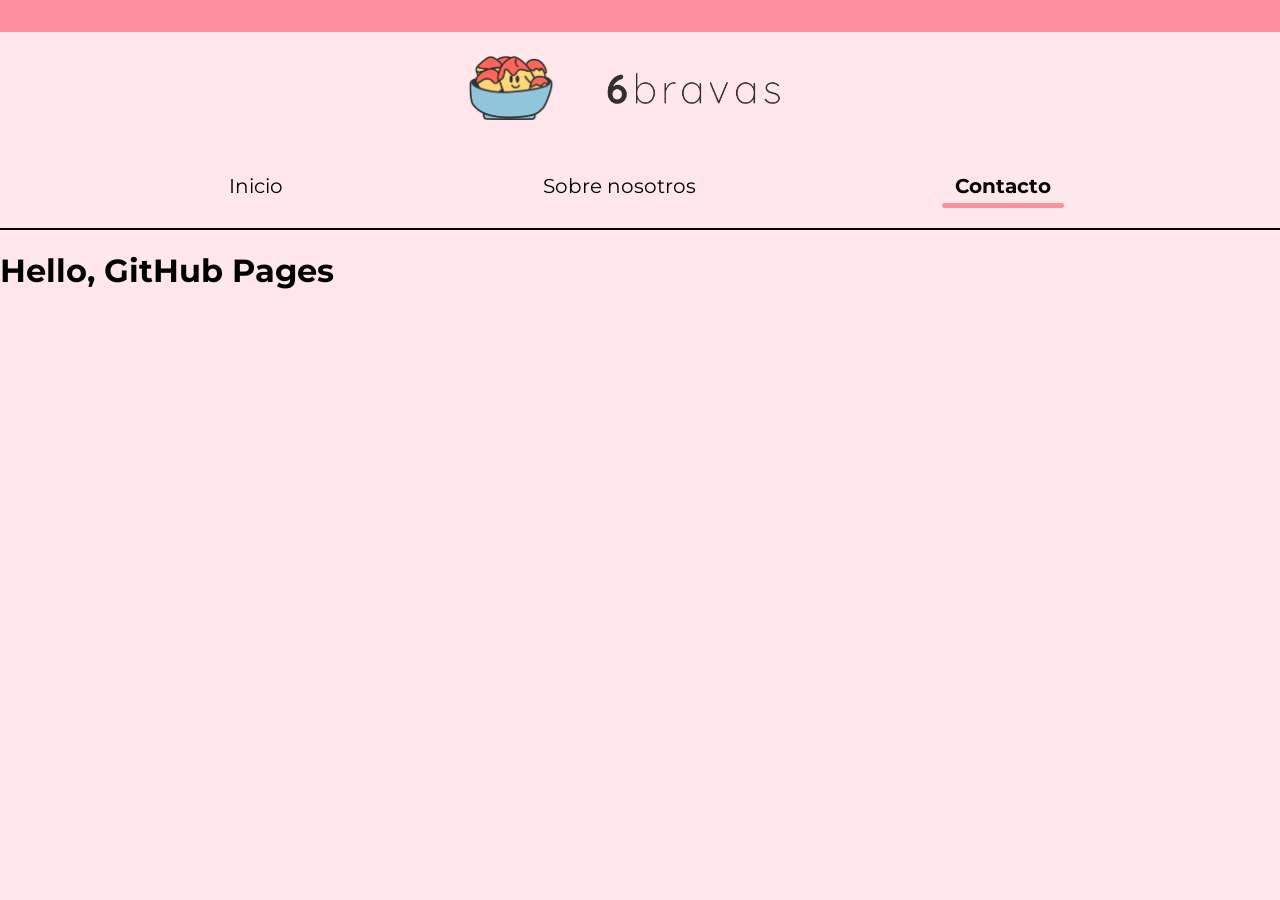
==== contacto.html @ 0576a357 "add contact page" ====
<!DOCTYPE html>
<html lang="es">
<head>
    <meta charset="UTF-8">
    <meta name="viewport" content="width=device-width, initial-scale=1.0">
    <title>seisbravas</title>
    <link rel="stylesheet" href="style/pages/contacto.css"
</head>
<body>
    <nav>
        <div class="navbar_top-separator"></div>

        <div class="navbar_logo-and-letters-container">
            <img src="images/logo.png" alt="logo" class="navbar_logo-and-letters-container_logo" />
            <img src="images/letters.png" alt="6bravas" class="navbar_logo-and-letters-container_letters" />
        </div>

        <div class="navbar_items_container">
            <a href="/index.html" class="navbar_item">Inicio</a>
            <a href="/nosotros.html" class="navbar_item">Sobre nosotros</a>
            <a href="/contacto.html" class="navbar_item navbar_selected_item">Contacto</a>
        </div>
    </nav>

    <h1>Hello, GitHub Pages</h1>
</body>
</html>
---- style/pages/contacto.css ----
@import "shared.css";
@import "../components/navbar.css";
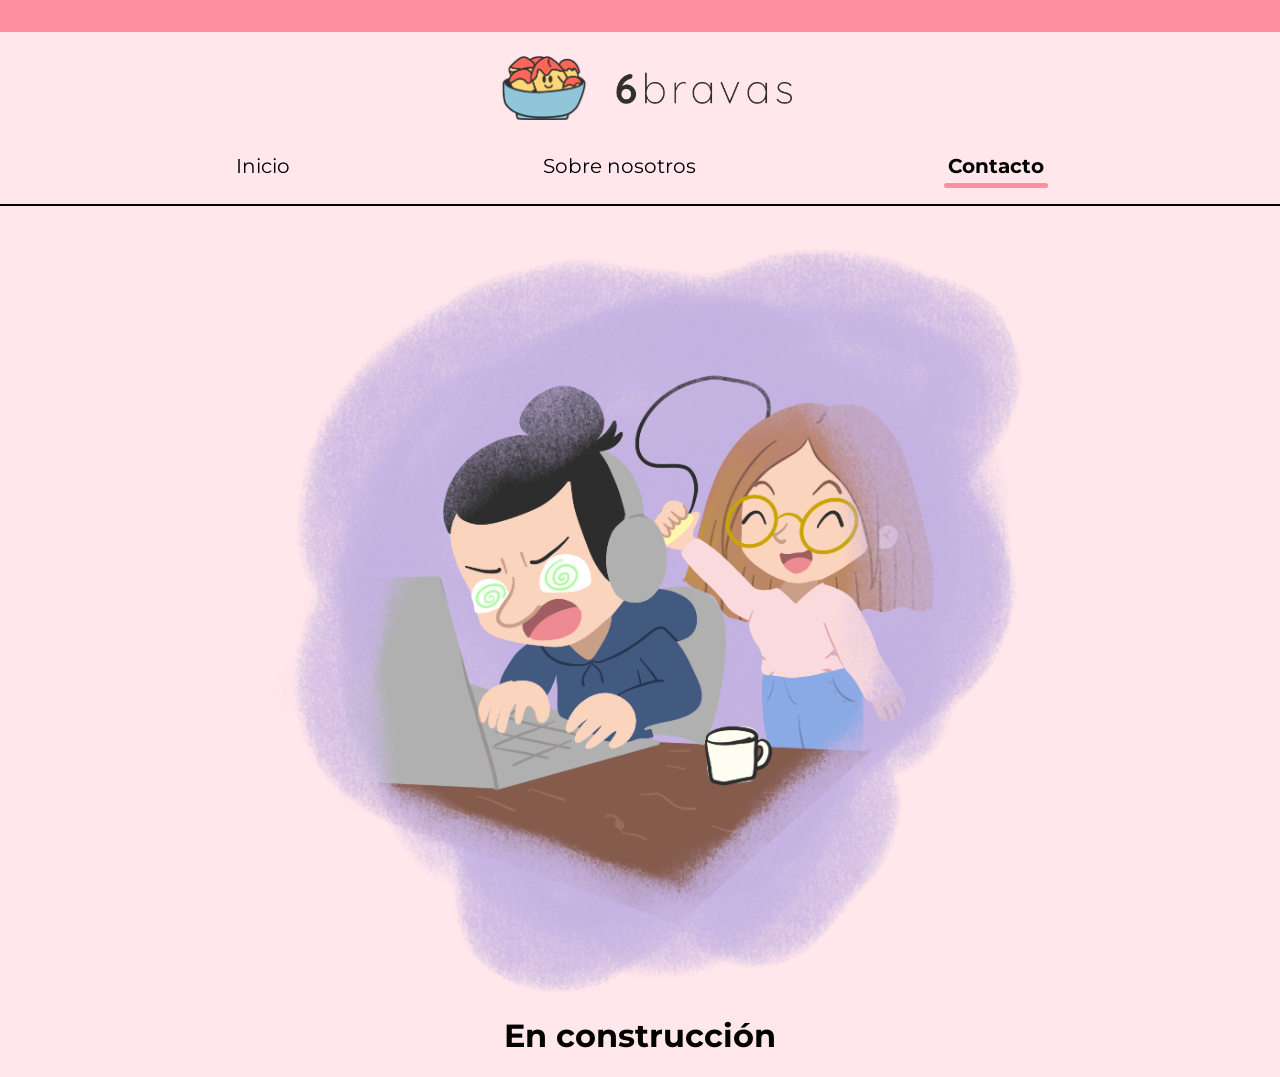
==== commit 62794456: "add wip image" ====
--- a/contacto.html
+++ b/contacto.html
@@ -4,7 +4,7 @@
     <meta charset="UTF-8">
     <meta name="viewport" content="width=device-width, initial-scale=1.0">
     <title>seisbravas</title>
-    <link rel="stylesheet" href="style/pages/contacto.css"
+    <link rel="stylesheet" href="style/pages/contacto.css">
 </head>
 <body>
     <nav>
@@ -22,6 +22,7 @@
         </div>
     </nav>
 
-    <h1>Hello, GitHub Pages</h1>
+    <img src="images/wip.png" class="work-in-progress-image" alt="dueña de seisbravas apresurando a un programador" />
+    <h1 class="work-in-progress-text">En construcción</h1>
 </body>
 </html>
--- a/style/pages/contacto.css
+++ b/style/pages/contacto.css
@@ -1,2 +1,3 @@
 @import "shared.css";
-@import "../components/navbar.css";+@import "../components/navbar.css";
+@import "../components/wip.css";
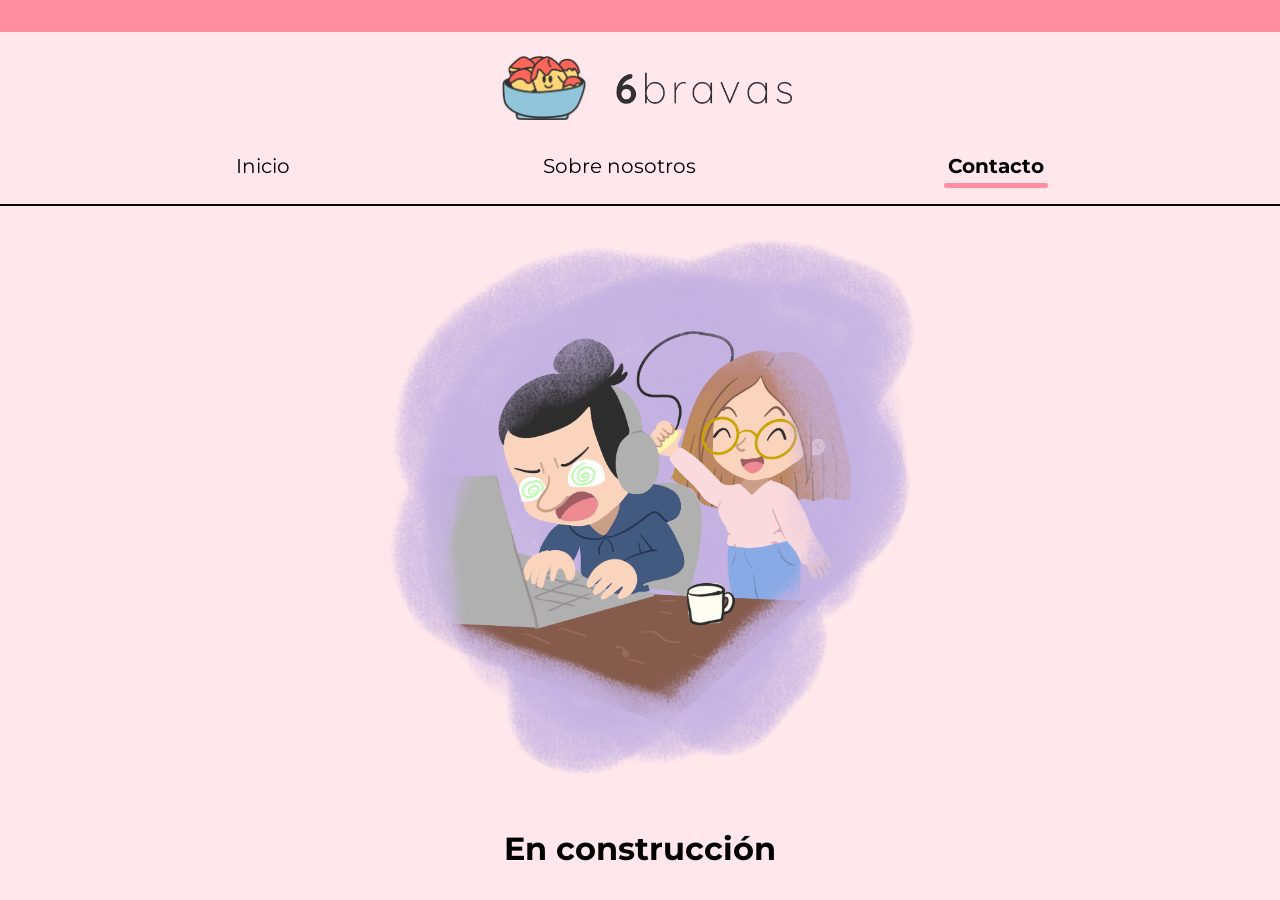
==== commit 999ed65d: "add favicon" ====
--- a/contacto.html
+++ b/contacto.html
@@ -4,6 +4,7 @@
     <meta charset="UTF-8">
     <meta name="viewport" content="width=device-width, initial-scale=1.0">
     <title>seisbravas</title>
+    <link rel="icon" type="image/png" href="images/favicon.png" >
     <link rel="stylesheet" href="style/pages/contacto.css">
 </head>
 <body>
@@ -16,7 +17,7 @@
         </div>
 
         <div class="navbar_items_container">
-            <a href="/index.html" class="navbar_item">Inicio</a>
+            <a href="/inicio.html" class="navbar_item">Inicio</a>
             <a href="/nosotros.html" class="navbar_item">Sobre nosotros</a>
             <a href="/contacto.html" class="navbar_item navbar_selected_item">Contacto</a>
         </div>
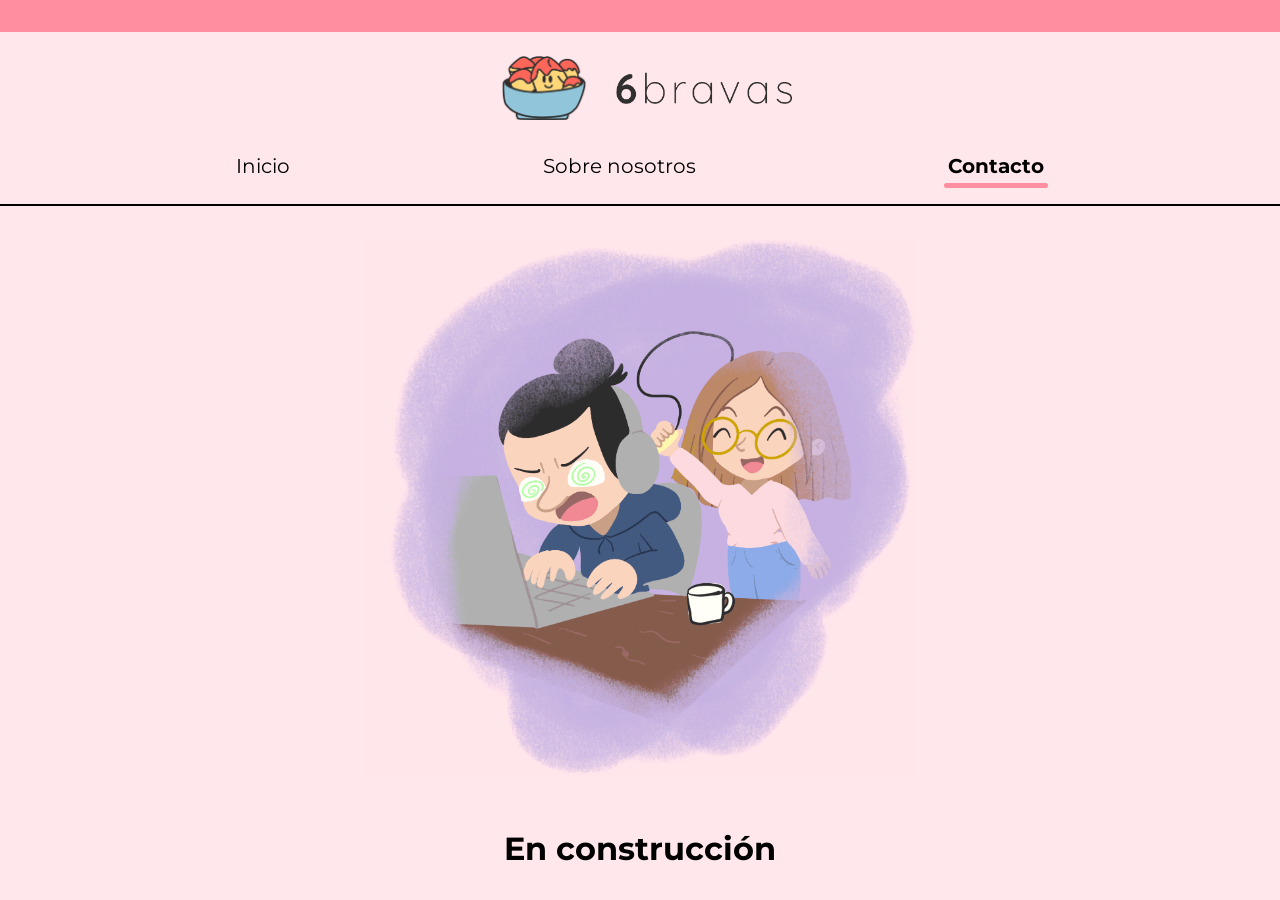
==== commit adf65321: "use gif instead of png" ====
--- a/contacto.html
+++ b/contacto.html
@@ -3,7 +3,8 @@
 <head>
     <meta charset="UTF-8">
     <meta name="viewport" content="width=device-width, initial-scale=1.0">
-    <title>seisbravas</title>
+    <title>Contacto | seisbravas</title>
+    <meta name="description" content="Con tacto o sin él, contáctanos" >
     <link rel="icon" type="image/png" href="images/favicon.png" >
     <link rel="stylesheet" href="style/pages/contacto.css">
 </head>
@@ -23,7 +24,7 @@
         </div>
     </nav>
 
-    <img src="images/wip.png" class="work-in-progress-image" alt="dueña de seisbravas apresurando a un programador" />
+    <img src="images/wip.gif" class="work-in-progress-image" alt="dueña de seisbravas apresurando a un programador" />
     <h1 class="work-in-progress-text">En construcción</h1>
 </body>
 </html>
